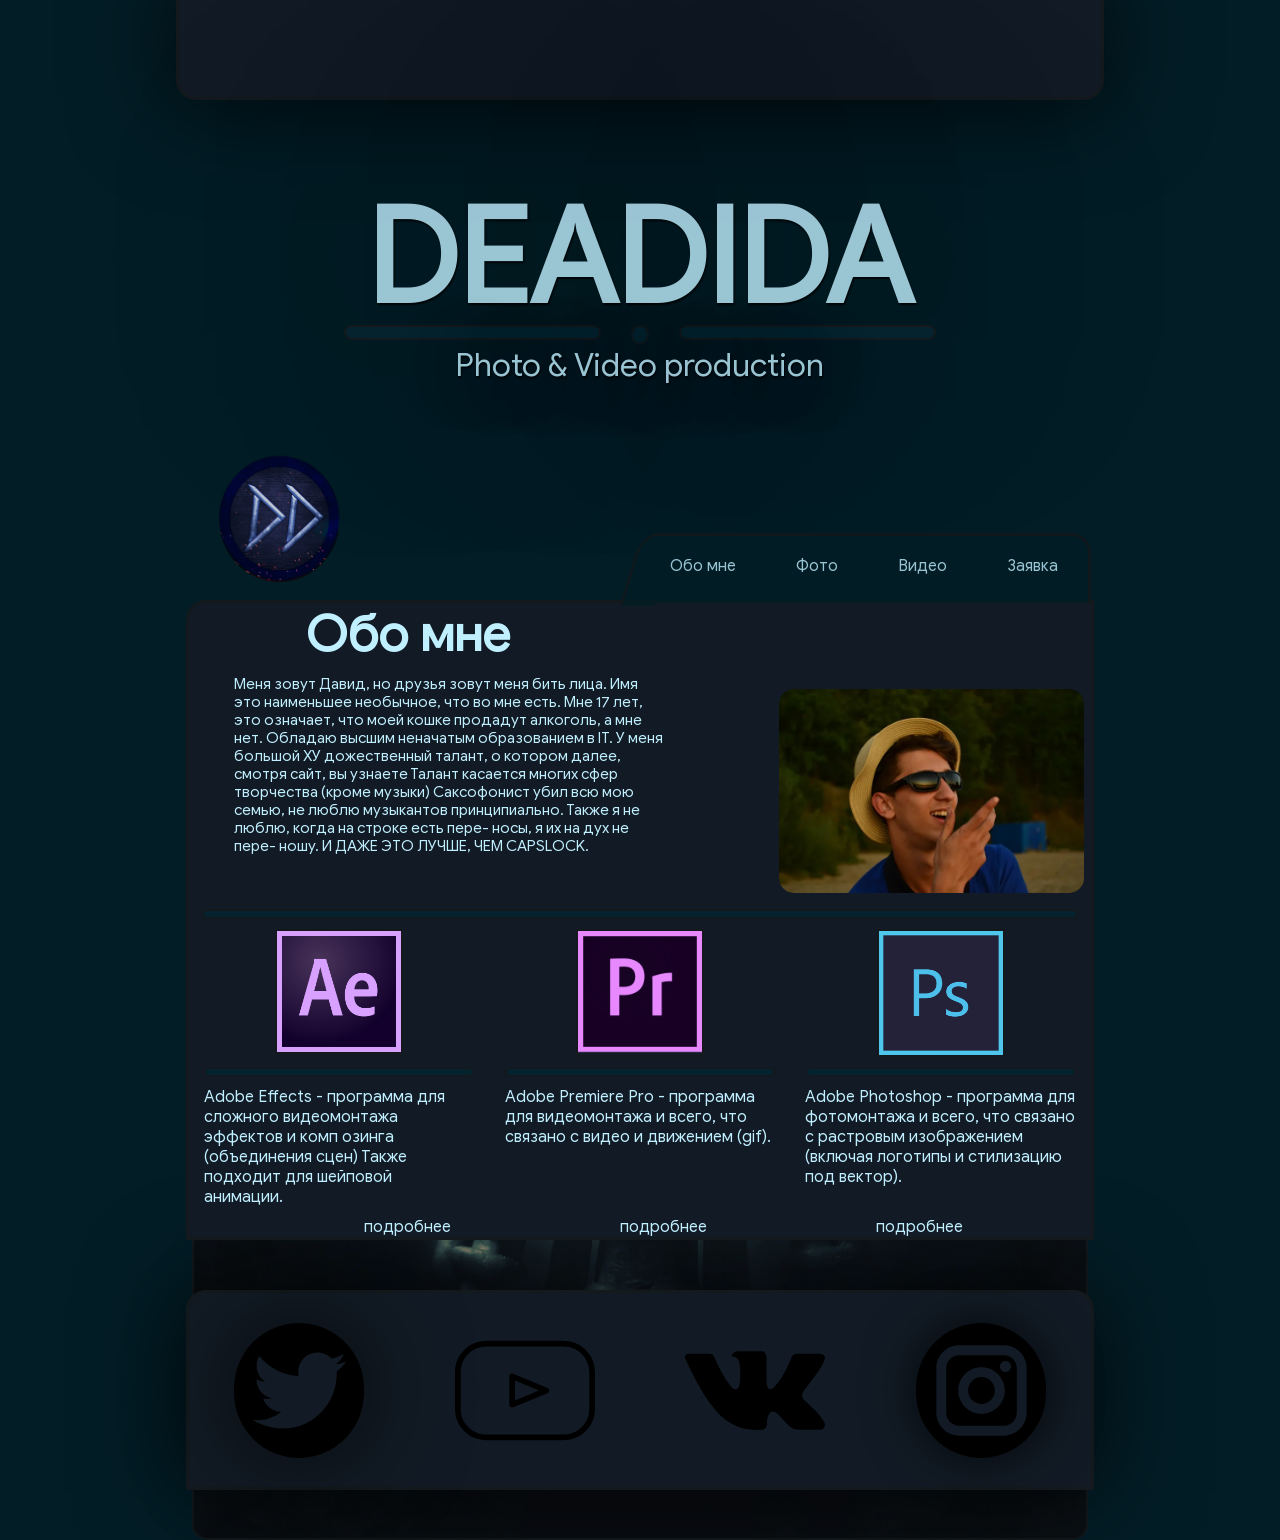
==== about.html @ dc74d72a "Add files via upload" ====
<html lang="en">
<head>
    <meta charset="UTF-8">

    <meta name="viewport" content="width=device-width, initial-scale=1.0">
    <title>Обо мне</title>

    <link rel="stylesheet" href="styles/styles.css" type="text/css">
    
</head>
<body>
    <header speeds ="20" class="layer head">
        <div speeds ="40" class="layer headh"> </div>
        <h1 speeds ="35" class="layer" ><span class = "shad">DEADIDA<span></h1>
            <div speeds ="45" class="layer conteinerofline">
                <div class="citem1"></div>
                <div class="citem2"></div>
                <div class="citem1"></div>
            </div>
        <div class="layer"><small ><span speeds ="235" class = " shad">  Photo & Video production</span></div></small>
    </header>
    
    <section speeds ="40" class= "layer">
        <div class="layer section">
            <div class="plaash">
            </div>
            <div speeds = "70" class="layer1 logo"><img src="images/logo.png" alt="это был логотип" class = "ImgSize"></div>
            <nav>
                <div class="navitem"><a href="about.html"><span class = "i1">Обо мне</span></a></div>
                <div class="navitem"><a href="photo.html"><span class = "i2">Фото</span></a></div>
                <div class="navitem"><a href="#"><span class = "i3">Видео</span></a></div>
                <div class="navitem"><a href="#"><span class = "i5">Заявка</span></a></div>
            </nav>
        </div>
        <h2 class = "me">Обо мне</h2>
        <div class = "section2">
            
            <div class="about">
            Меня зовут Давид, но друзья зовут меня бить лица.
            Имя это наименьшее необычное, что во мне есть.
            Мне 17 лет, это означает, что моей кошке продадут
            алкоголь, а мне нет.
            Обладаю высшим неначатым образованием в IT.
            У меня большой ХУ дожественный талант,
            о котором далее, смотря сайт, вы узнаете
            Талант касается многих сфер творчества
            (кроме музыки) Саксофонист убил всю мою семью,
            не люблю музыкантов принципиально.
            Также я не люблю, когда на строке есть пере-
            носы, я их на дух не пере-
            ношу. И ДАЖЕ ЭТО ЛУЧШЕ, ЧЕМ CAPSLOCK.
            </div>
            <div ><img class = "ya" src="images/about1.jpg"></div>
        </div>
        <div class="line"></div>
        <div class="AeContainer">
            <div><img class="lay1 AeItemIMG" src = "images/AE.jpg" alt = "ae"></div>
            <div><img  class="AeItemIMG" src = "images/PR.png" alt = "Pr"></div>
            <div><img  class="AeItemIMG" src = "images/PS.jpg" alt = "Ps"></div>
        </div>
        <div class="ContainerOf3lines">
            <div id = "lay3" class="lines3"></div>
            <div class="lines3"></div>
            <div class="lines3"></div>
        </div>
        <div class="ContainerOf3lines">
            <div class="lines2" >Adobe Effects - программа для cложного видеомонтажа эффектов и комп озинга (объединения сцен) Также подходит для шейповой анимации.</div>
            <div class="lines2">Adobe Premiere Pro - программа для видеомонтажа и всего, что связано с видео и движением (gif).</div>
            <div class="lines2">Adobe Photoshop - программа для фотомонтажа и всего, что связано с растровым изображением (включая логотипы и стилизацию под вектор).</div>
        </div>
        <div class="ContainerOf2lines">
            <div class="lines1"><a href = "#"><span>подробнее</span></a></div>
            <div class="lines1"><a href = "#"><span>подробнее</span></a></div>
            <div class="lines1"><a href = "#"><span>подробнее</span></a></div>
        </div>
        
    </section></div></div></div>
<div class="pos"></div><div class="prefooter"></div></div>
<div class="pos2 layer" speeds = "10000" ></div>
    <footer class=" layer" speeds = "-10" >
        <div class="SvgCont">
            <a href="https://twitter.com/Deadida322" class="SvgItem1"></a>
            <a href="https://www.youtube.com/channel/UCnaMoszaAuo6QIQ1X-cICiA" div class="SvgItem2"></a>
            <a href="https://vk.com/davidal" div class="SvgItem3"></a>
            <a href="https://www.instagram.com/deadida32/" class="SvgItem4"></a>
        </div>
    </footer></div>
<script src="main.js"></script>
</body>

</html>
---- styles/styles.css ----
@font-face{
    font-family: GoogleS; 
    src: url(fonts/WebFont.ttf);

}

* {
    box-sizing: border-box;
    margin: 0px;
    padding: 0;
    
}
a { z-index: 30; 
    text-decoration: none; 
    color: #c0efff;
   } 
a:hover { text-decoration: none; }
body{
    margin: 0;
    padding: 0;
    background: #031d26;
    font-family: 'GoogleS';
    color: #c0efff;
}

header{
    position: relative;
    text-align: center;
    box-sizing: border-box;
    min-height: 80%;
    padding-top: 10%;
    width: 69%;
    background-position:center;
    background-image: url(../images/main1.jpg);
    background-size:cover;
    left: 15.5%;
    right: 22.5%;
    margin-top: 50px;

}

h1{
    font-size: 200px;
    opacity: 0.8;
}
h2{
    font-size: 50px;
}
.shad{
    text-shadow: 1px 2px 2px black, 0 0 2em black;
}
small{
    padding: -15px;
    font-size:55px;
    opacity: 0.8;
}
.headh{
    display: block;
    position: absolute;
    top:-70px;
    left: -2.5%;
    background-color:#121b25;
    width: 105%;
    height: 120px;
    border-radius: 0px 0px 20px 20px;
    border: 3px solid #13191c;
    box-shadow: 0 0.2px 100px 2px rgba(0,0,0,0.7);
}
.conteinerofline{
    margin: 0 auto;
    margin-top: -15px;
    display:flex;
    top: 30%;
    justify-content: space-around;
    width: 67%;

}

.citem1{
    width: 50%;
    height: 15px;
    background-color: #04232e;
    border-radius: 15px;
    border: 2px solid #13191c;
}
.citem2{
    margin-left: 30px;
    margin-right: 30px;
    width: 20px;
    height: 20px;
    background-color: #04232e;
    border-radius: 15px;
    border: 2px solid #13191c;
}
nav{
    width:100%;
    height: 40px;
    display: flex;
    justify-content: space-around;
    align-items: start;

}
.navitem{
    min-width:70px;
}
.section{
    position: relative;
    width:50%;
    top: -70px;
    background-color:rgba(3,29,38,1);
    left: 50%;
    right: 15%;
    height: 70px;
    padding-top:20px;
    border-right: 3px solid #13191c;
    border-top: 3px solid #13191c;
    border-radius: 20px 20px 0px 0px;
    opacity: 80%;
}
.logo{
    position: absolute;
    top: -130px;
    left: -94%;
    width: 30%;
}
section{
    position: relative;
    top:-50px;
    left: 14.5%;
    right: 15%;
    background-color:#121b25;
    border: 3px solid #13191c;
    width: 71%;
    border-radius: 20px 0px 0px 0px;
    z-index: 2;

}
.section2{
    display: flex;
    justify-content: space-between;
    width: 93%;
    margin-left: 5%;

}
.plaash{
    background-color:rgba(3,29,38,1);
    transform: skewX(-17deg);
    width: 2.8%;
    height: 70px;
    top:0;
    left:-1.2%;
    position: absolute;
    border-radius: 20px 20px 0px 0px;
    border-left: 3px solid #13191c;
}
span{
    transition: all ease-in-out 0.5s;
}
 a span:hover {
    text-decoration: underline;
    color: #38c4f4;
    font-size: 30px;
    transition: all ease-in-out 0.3s;
    text-shadow: 1px 2px 2px black;
    
   }
.ya{
    border-radius: 15px;
    width: 100%;
    margin-bottom: 40px;
}
.about{
    width: 30%; 
    margin-top: 10px;
    font-size: 20px;
    text-align:left;}
.me{
    margin-left: 13%;
    margin-top: -70px;

}
.line{
    width: 97%;
    height: 10px;
    background-color: #04232e;
    border-radius: 15px;
    border: 2px solid #13191c;
    position: absolute;
    left: 1.5%;
}
.AeContainer{
    display: flex;
    margin-top: 20px;
    justify-content: space-around;
    transition: ease-in-out 0.3s;
}
.AeContainer img:hover {
    transform: scale(1.2);
    transition: ease-in-out 0.3s;
   
}
#lay3 :hover {
    width: 40%;
    background-color: #25c5ff;
   
}

.AeContainer img{
    transition: ease-in-out 0.3s;
   
}
.AeItem{
    position: relative;
    width:25%;
    margin: 30px;
    border: 2px solid #13191c;
}
.AeItemIMG{
    margin-left: 0%;
    width: 10vw;
    border: 2px solid #13191c;
}
.ContainerOf3lines{
    display: flex;
    margin-top: 10px;
    justify-content: space-around;
}
.lines3{
    height: 10px;
    width: 30%;
    background-color: #04232e;
    border-radius: 15px;
    border: 2px solid #13191c;
}
.lines2{
    width: 30%;
}
.ContainerOf2lines{
    width: 60vw;
    display: flex;
    margin-top: 10px;
    margin-left: 5%;
    justify-content: space-around;

}
.lines1{
    width: 100%;
    margin-left: 10%;
    padding-left: 7%;

}
.ImgSize{
    width: 90%;
}
.pos{
    position: relative;
    margin-top: -400px; 
}
.pos2{
    position: relative;
    margin-top: -200px; 
}
.prefooter{
    position: relative;
    left: 15%;
    bottom: 100px;
    width:70%;
    height:600px;
    display: block;
    border-radius: 15px;
    border: 2px solid #13191c;
    background-image: url(../images/pf.png);
    background-position:center;
    background-size: cover;

}
footer{
    position: relative;
    display: flex;
    background-color:#121b25;
    height: 200px;
    width: 71%;
    left: 14.5%;
    top: -20px;
    z-index: 1;
    border-radius: 20px 20px 0px 0px;
    border: 3px solid #13191c;
    box-shadow: 0 0.2px 100px 2px rgba(0,0,0,0.7);
}
.SvgCont{
    display: flex;
    margin-top: 10px;
    width: 100%;
    margin-top: 30px;
    height:70%;
    justify-content: space-around;
}
.SvgItem1{
    transition: all ease-in-out 0.5s;
    background-image: url(../images/tw1.svg);
    background-position:center;
    background-size: cover;
    width: 130px;
    border-radius: 1500px;
    box-shadow: 0 0.2px 100px 2px rgba(0,0,0,0.7);
}
.SvgItem2{
    transition: all ease-in-out 0.5s;
    background-image: url(../images/yt1.svg);
    background-size: cover;
    width: 140px;
    background-position:center;
}
.SvgItem3{
    transition: all ease-in-out 0.5s;
    background-image: url(../images/vk1.svg);
    background-size: cover;
    width: 140px;;
    background-position:center;
}
.SvgItem4{
    
    background-image: url(../images/inst1.svg);
    background-size: cover;
    border-radius: 150px;
    width: 130px;;
    box-shadow: 0 0.2px 50px 2px rgba(0,0,0,0.7);
    transition: all ease-in-out 0.5s;
    background-position:center;
}
.SvgItem1:hover{
    transition: all ease-in-out 0.5s;
    background-image: url(../images/tw2.svg);
    border-radius: 150px;
    box-shadow: 0 0.2px 100px 2px rgba(0,0,0,0);
    
}
.SvgItem2:hover{
    background-image: url(../images/yt2.svg);
    transition: all ease-in-out 0.5s;
}
.SvgItem3:hover{
    background-image: url(../images/vk2.svg);
    transition: all ease-in-out 0.5s;
}
.SvgItem4:hover{
    background-image: url(../images/inst2.svg);
    transition: all ease-in-out 0.5s;
    box-shadow: 0 0.2px 100px 2px rgba(0,0,0,0);
}
.AeContainer2{
    display: flex;
    margin-top: 620px;
    height:100px;
    justify-content: space-around;
    transition: ease-in-out 0.3s;
}
.AeItemIMG2{
    margin: 10%;
    width: 5vw;

}
@media screen and (max-width: 1600px){
    .about{
        font-size: 19px;
    }
    .section2{
        width: 110%;
        margin-left: 5%;
    }
    .ya{
        top: 10%;
        width: 74%;
    }   
}
@media screen and (max-width: 1500px){
    .about{
        font-size: 18px;
    }
    .section2{
        width: 110%;
        margin-left: 5%;

    }
    .ya{
        width: 70%;
    }
    .imgsize{
        margin-top: 30px;
    }
    footer{
        height: 180px;
    }
    
}

@media screen and (max-width: 1400px){
    footer{
        height: 160px;
    }
    .imgsize{
        margin-top: 40px;
    }
    .SvgItem2{
        width: 140px;
    }
    .SvgItem3{
        width: 140px;;
    }
    .about{
        font-size: 16px;
    }
    .section2{
        width: 90%;
        margin-left: 5%;

    }
    .ya{
        width: 70%;
    }  
    header{
        position: relative;
        text-align: center;
        box-sizing: border-box;
        padding-top: 10%;
        min-height:700px;
    }
}
@media screen and (max-width: 1300px){
    footer{
        height: 100px;
    }
    .imgsize{
        margin-top: 50px;
    }
    .ya{
        position: relative;
        left: 0%;
        border-radius: 15px;
        width: 80%;
        margin-bottom: 40px;
    }   
    .section2{
        width: 90%;
        margin-left: 5%;
    }
    .about{
        width: 40%; }
    h1{
        font-size: 130px;
    }
    small{
        font-size: 32px;
    }
    .plaash{
        z-index: -1;
        width: 7.8%;
        top:0;
        left:-2.2%;
    }
    header{
        position: relative;
        text-align: center;
        box-sizing: border-box;
        padding-top: 10%;
        min-height:600px;
    }
    .prefooter{
        top: -300px;
        height:500px;
    
    }
    .AeContainer2{
        display: none;
    }
    footer{
        height: 200px;
        top: 00px;
    }
    nav{
        width:100%;
        height: 40px;
        display: flex;
        justify-content: space-around;
        align-items: start;
    
    }
    .navitem{
        min-width:40px;
    }
    a span:hover {
        font-size: 22px;
       }
    .prefooter{
        top: 50px;
        width:70%;
        height:600px;
    }
         
}
@media screen and (max-width: 1200px){
    .SvgCont{
        height:40%;
    }
    .SvgItem1{
        width: 60px;
    }
    .SvgItem2{
        width: 60px;;
    }
    .SvgItem3{
        width: 60px;
    }
    .SvgItem4{
        width: 60px;;
    }
    footer{
        max-height: 120px;
    }
    .imgsize{
        margin-top: 70px;
    }
    header{
        position: relative;
        text-align: center;
        box-sizing: border-box;
        padding-top: 10%;
        min-height:600px;
    }
    .pos2{
        position: relative;
        margin-top: -400px; 
    }
    
    .prefooter{
        margin-top: 350px;
        width:70%;
        height:400px;
    }
    .ya{
        position: relative;
        left: 5%;
        border-radius: 15px;
        width: 80%;
        margin-bottom: 40px;
    }   
    .section2{
        width: 90%;
        margin-left: 5%;
    }
    .about{
        width: 40%; }
    h1{
        font-size: 100px;
    }
    small{
        font-size: 30px;
    }
    .plaash{
        z-index: -1;
        width: 7.8%;
        top:0;
        left:-2.2%;
    }
    header{
        position: relative;
        text-align: center;
        box-sizing: border-box;
        padding-top: 10%;
        min-height:600px;
    }
    .prefooter{
        top: -300px;
        height:500px;
    
    }
    .AeContainer2{
        display: none;
    }
    footer{
        height: 200px;
        top: 00px;
    }
    nav{
        width:100%;
        height: 40px;
        display: flex;
        justify-content: space-around;
        align-items: start;
    
    }
    .navitem{
        min-width:40px;
    }
    a span:hover {
        font-size: 22px;
    }
}
@media screen and (max-width: 1600px){
    .about{
        width: 30%; 
        margin-top: 10px;
        font-size: 19px;
        text-align:left;}
}
@media screen and (max-width: 1500px){
    .about{
        width: 40%; 
        margin-top: 10px;
        font-size: 18px;
        text-align:left;}
        .ya{
            position: relative;
            left: 5%;
        }   
}
@media screen and (max-width: 1400px){
    .about{
        width: 100%; 
        margin-top: 10px;
        font-size: 15px;
        text-align:left;}
        .ya{
            position: relative;
            left: 30%;
            width: 80%;
        } 
}
@media screen and (max-width: 400px){
    .ya{
        position: relative;
        left: -75%;
        border-radius: 15px;
        width: 100%;
        margin-bottom: 40px;
    }   
    .section2{
        width: 120%;
        margin-left: 0%;
    }
    .about{
        text-align: center;
        position: relative;
        width: 200%;
        font-size: 7px; 
        left: 30px;
    }
    h1{
        font-size: 40px;
    }
    small{
        font-size: 18px;
    }
    .plaash{
        z-index: -1;
        width: 7.8%;
        top:0;
        left:-2.2%;
    }
    header{
        position: relative;
        text-align: center;
        box-sizing: border-box;
        padding-top: 10%;
        min-height:200px;
    }
    .prefooter{
        top: -300px;
        height:500px;
    
    }
    .AeContainer2{
        display: none;
    }
    footer{
        height: 200px;
        top: 00px;
    }
    nav{
        widows: 1100%;
        height: 20px;
        display: flex;
        justify-content: space-around;
        align-items: start;
    
    }
    .navitem{
        min-width:10px;
    }
    h2{
        font-size: 20px;
    }
    a span:hover {
        font-size: 22px;
       }
    .headh{

    top:-70px;
    left: -10.5%;
    width: 125%;
    height: 80px;

    }
    .conteinerofline{
        margin-top: 0px;
        top: 80%;
        width: 87%;
    
    }
    
    .citem1{
        width: 60%;
        height: 10px;
        background-color: #04232e;
        border-radius: 15px;
        border: 2px solid #13191c;
    }
    .citem2{
        margin-left: 30px;
        margin-right: 30px;
        width: 15px;
        height: 15px;
        background-color: #04232e;
        border-radius: 15px;
        border: 2px solid #13191c;
    }
    section{
        top:-50px;
        left: 4.5%;
        width: 91%;
        z-index: 2;
    
    }
}
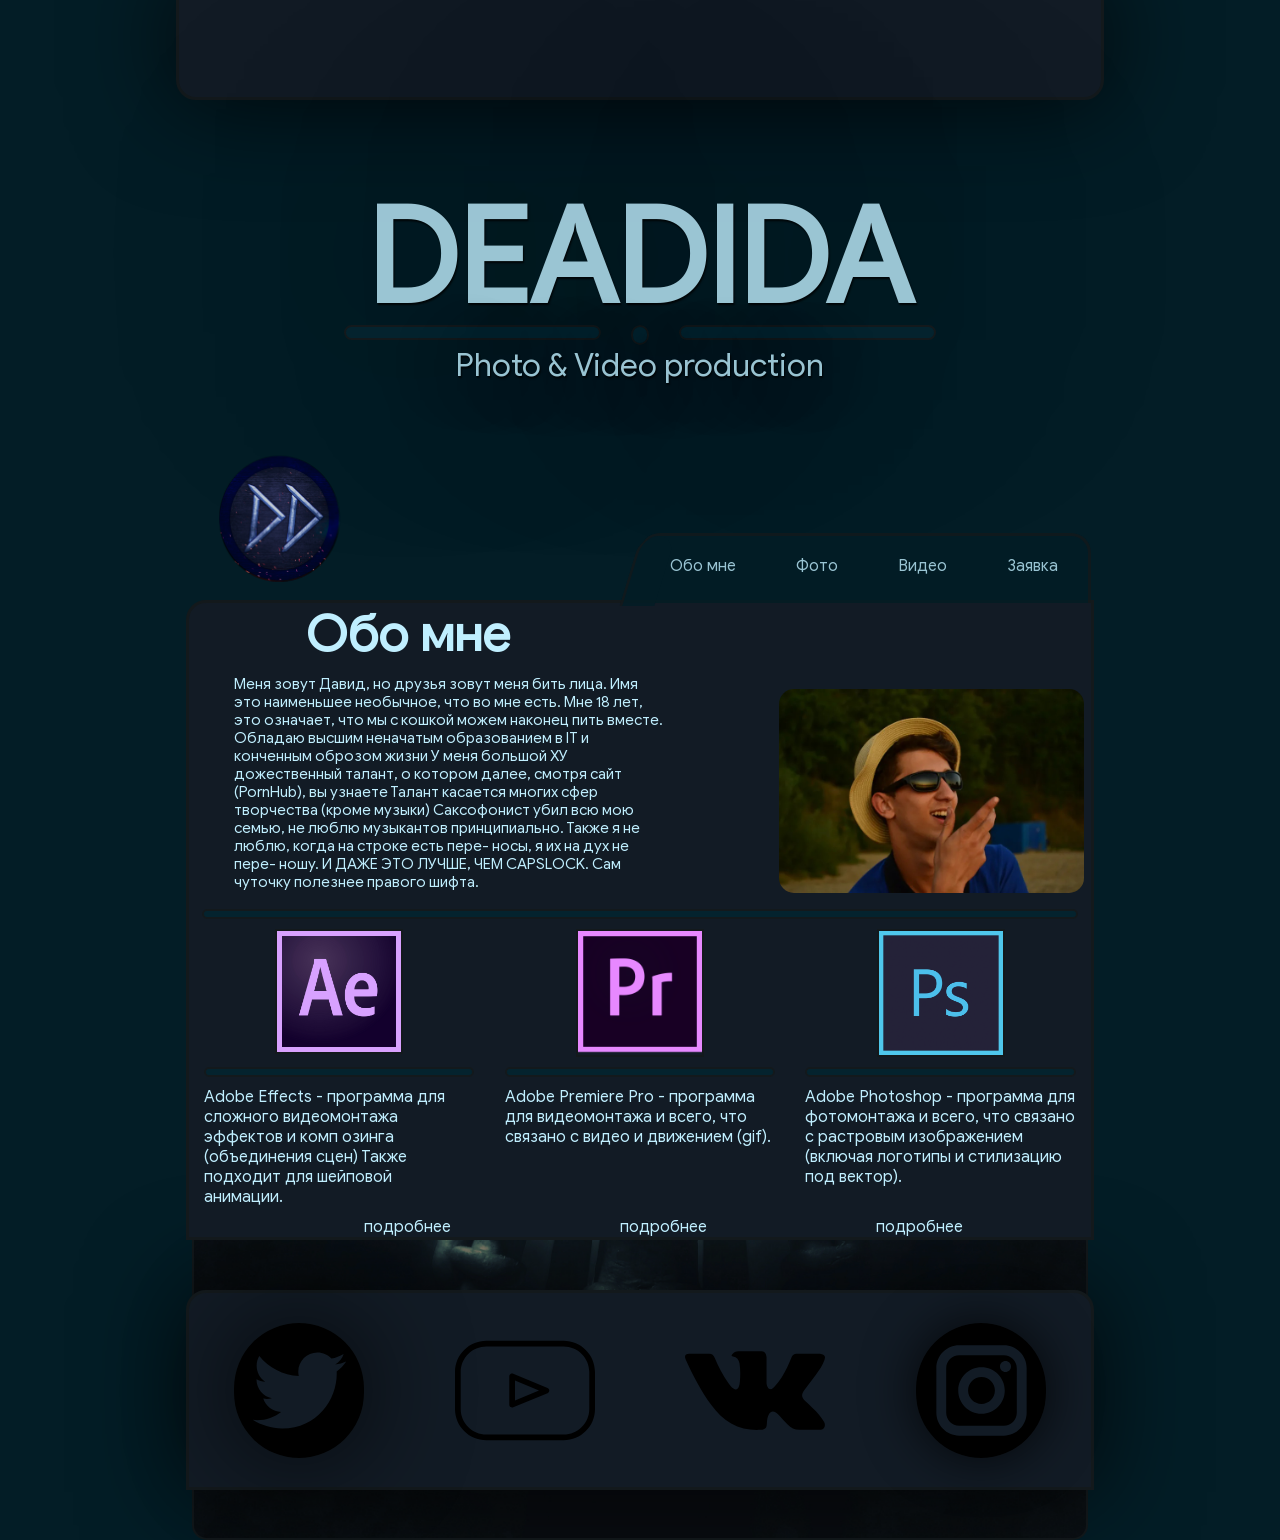
==== commit 72836ebf: "Add files via upload" ====
--- a/about.html
+++ b/about.html
@@ -38,17 +38,17 @@
             <div class="about">
             Меня зовут Давид, но друзья зовут меня бить лица.
             Имя это наименьшее необычное, что во мне есть.
-            Мне 17 лет, это означает, что моей кошке продадут
-            алкоголь, а мне нет.
-            Обладаю высшим неначатым образованием в IT.
+            Мне 18 лет, это означает, что мы с кошкой можем наконец
+            пить вместе.
+            Обладаю высшим неначатым образованием в IT и конченным оброзом жизни
             У меня большой ХУ дожественный талант,
-            о котором далее, смотря сайт, вы узнаете
+            о котором далее, смотря сайт (PornHub), вы узнаете
             Талант касается многих сфер творчества
             (кроме музыки) Саксофонист убил всю мою семью,
             не люблю музыкантов принципиально.
             Также я не люблю, когда на строке есть пере-
             носы, я их на дух не пере-
-            ношу. И ДАЖЕ ЭТО ЛУЧШЕ, ЧЕМ CAPSLOCK.
+            ношу. И ДАЖЕ ЭТО ЛУЧШЕ, ЧЕМ CAPSLOCK. Сам чуточку полезнее правого шифта.
             </div>
             <div ><img class = "ya" src="images/about1.jpg"></div>
         </div>
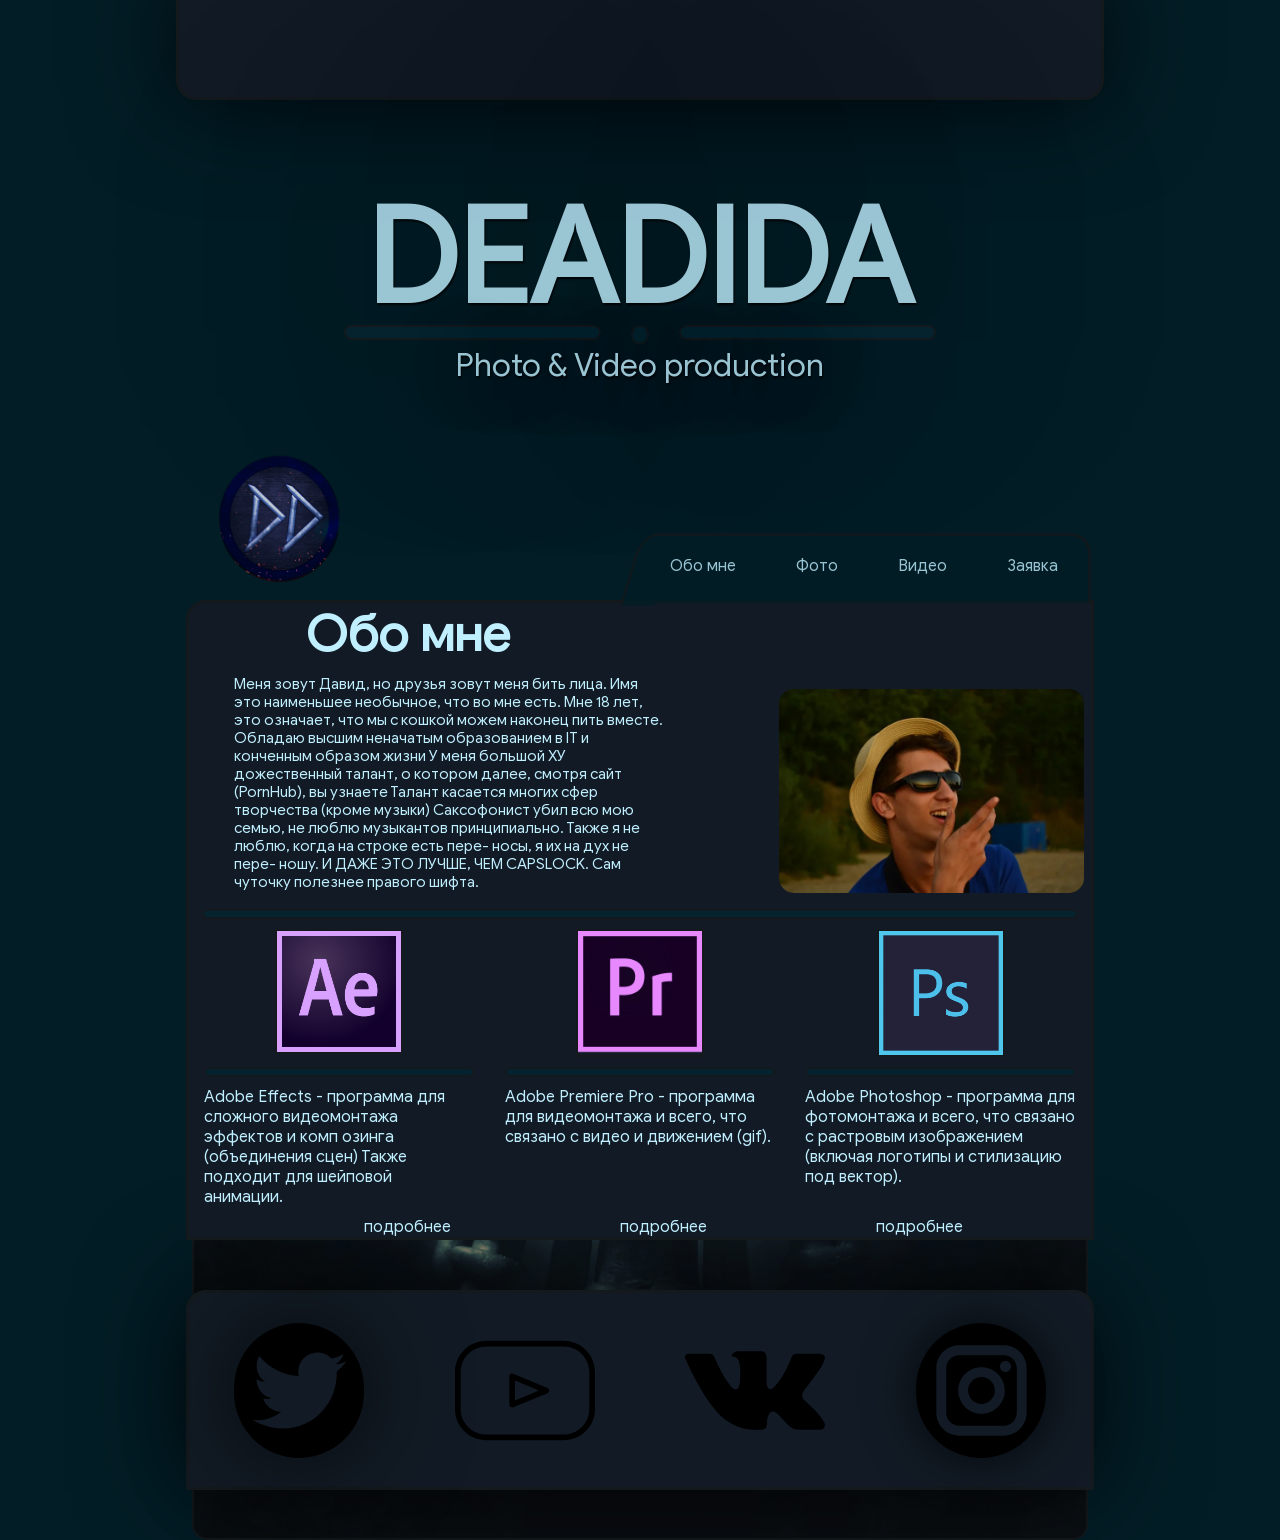
==== commit a41b6e53: "Add files via upload" ====
--- a/about.html
+++ b/about.html
@@ -40,7 +40,7 @@
             Имя это наименьшее необычное, что во мне есть.
             Мне 18 лет, это означает, что мы с кошкой можем наконец
             пить вместе.
-            Обладаю высшим неначатым образованием в IT и конченным оброзом жизни
+            Обладаю высшим неначатым образованием в IT и конченным образом жизни
             У меня большой ХУ дожественный талант,
             о котором далее, смотря сайт (PornHub), вы узнаете
             Талант касается многих сфер творчества
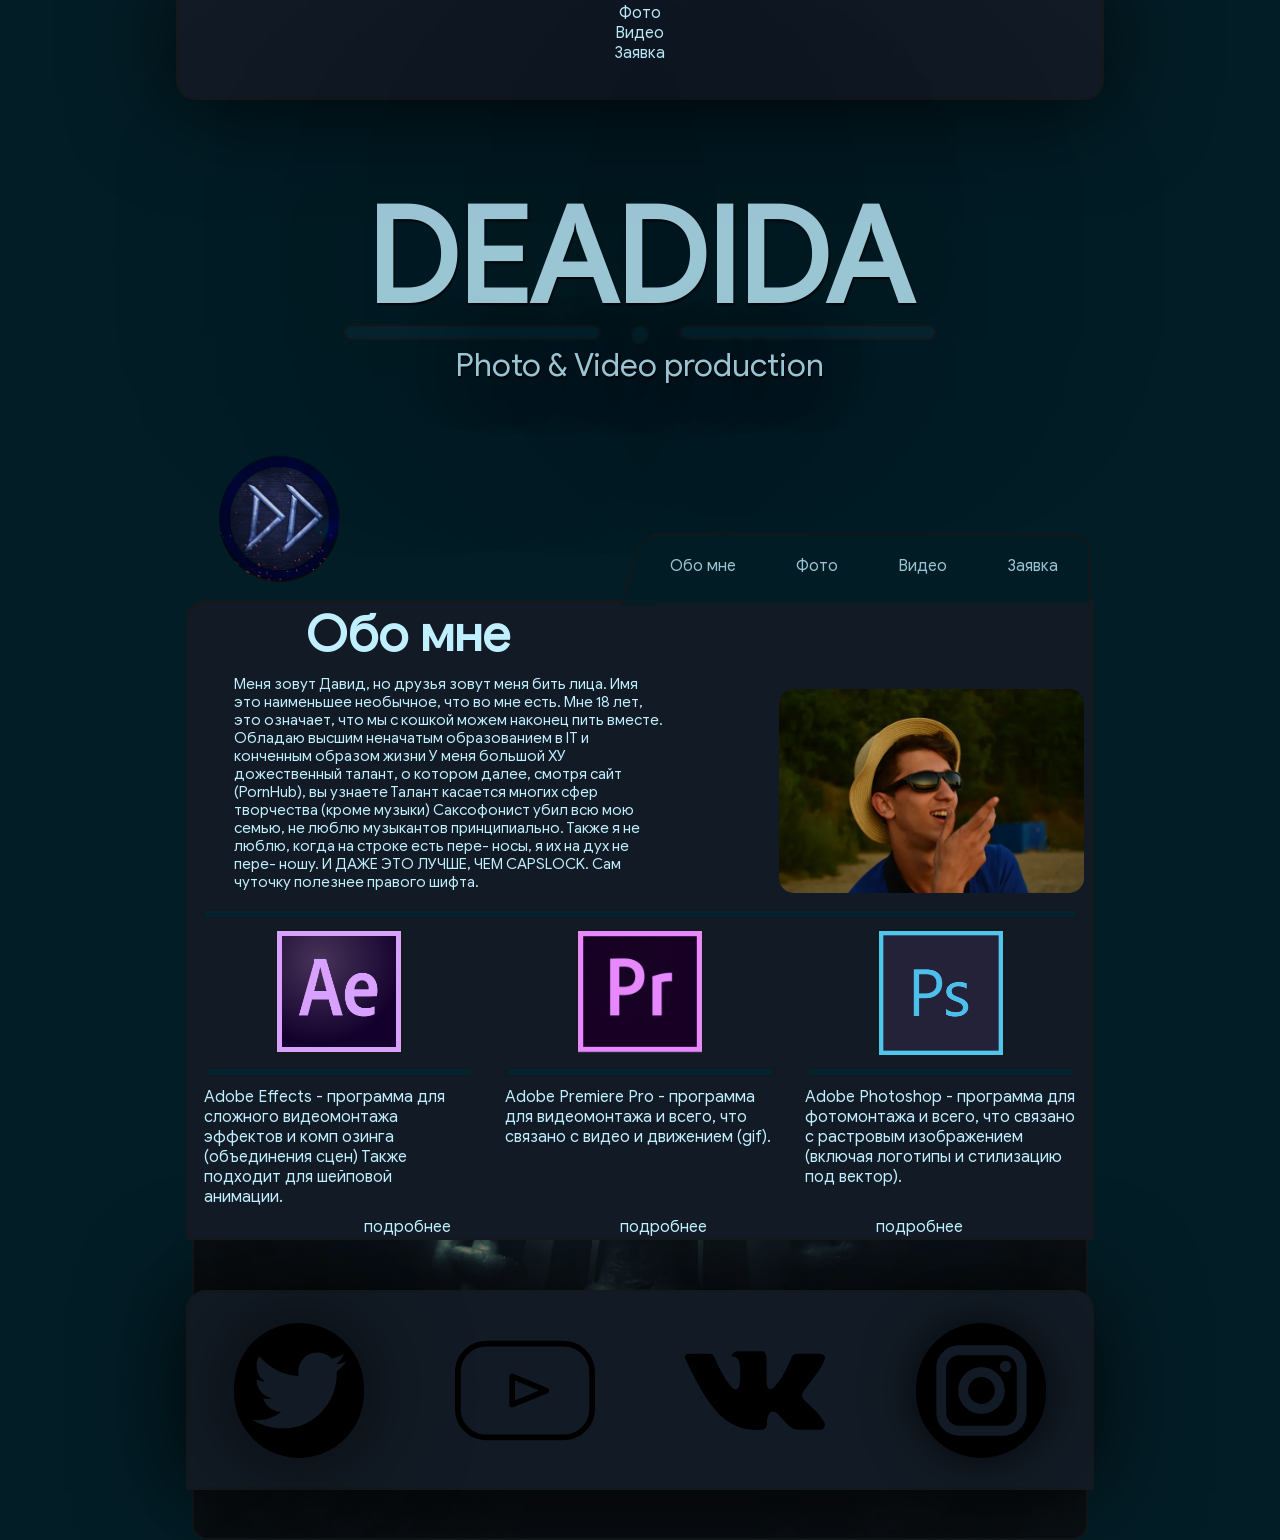
==== commit 34543cae: "Add files via upload" ====
--- a/about.html
+++ b/about.html
@@ -9,8 +9,16 @@
     
 </head>
 <body>
-    <header speeds ="20" class="layer head">
-        <div speeds ="40" class="layer headh"> </div>
+    <header speeds ="20" class=" head">
+        <div speeds ="40" class=" headh">
+            <div class="phonenav">
+                <a href="about.html" class="pnItems"><div>Обо мне</div></a>
+                <a href="photo.html" class="pnItems"><div >Фото</div></a>
+                <a href="video.html" class="pnItems"><div >Видео</div></a>
+                <a href="reg.html" class="pnItems"><div >Заявка</div></a>
+            </div>
+            <div class="humb"></div> 
+        </div>
         <h1 speeds ="35" class="layer" ><span class = "shad">DEADIDA<span></h1>
             <div speeds ="45" class="layer conteinerofline">
                 <div class="citem1"></div>
@@ -28,8 +36,8 @@
             <nav>
                 <div class="navitem"><a href="about.html"><span class = "i1">Обо мне</span></a></div>
                 <div class="navitem"><a href="photo.html"><span class = "i2">Фото</span></a></div>
-                <div class="navitem"><a href="#"><span class = "i3">Видео</span></a></div>
-                <div class="navitem"><a href="#"><span class = "i5">Заявка</span></a></div>
+                <div class="navitem"><a href="video.html"><span class = "i3">Видео</span></a></div>
+                <div class="navitem"><a href="reg.html"><span class = "i5">Заявка</span></a></div>
             </nav>
         </div>
         <h2 class = "me">Обо мне</h2>
@@ -69,9 +77,9 @@
             <div class="lines2">Adobe Photoshop - программа для фотомонтажа и всего, что связано с растровым изображением (включая логотипы и стилизацию под вектор).</div>
         </div>
         <div class="ContainerOf2lines">
-            <div class="lines1"><a href = "#"><span>подробнее</span></a></div>
-            <div class="lines1"><a href = "#"><span>подробнее</span></a></div>
-            <div class="lines1"><a href = "#"><span>подробнее</span></a></div>
+            <div class="lines1"><a href = "video.html"><span>подробнее</span></a></div>
+            <div class="lines1"><a href = "video.html"><span>подробнее</span></a></div>
+            <div class="lines1"><a href = "photo.html"><span>подробнее</span></a></div>
         </div>
         
     </section></div></div></div>
--- a/styles/styles.css
+++ b/styles/styles.css
@@ -39,6 +39,7 @@
 
 }
 
+
 h1{
     font-size: 200px;
     opacity: 0.8;
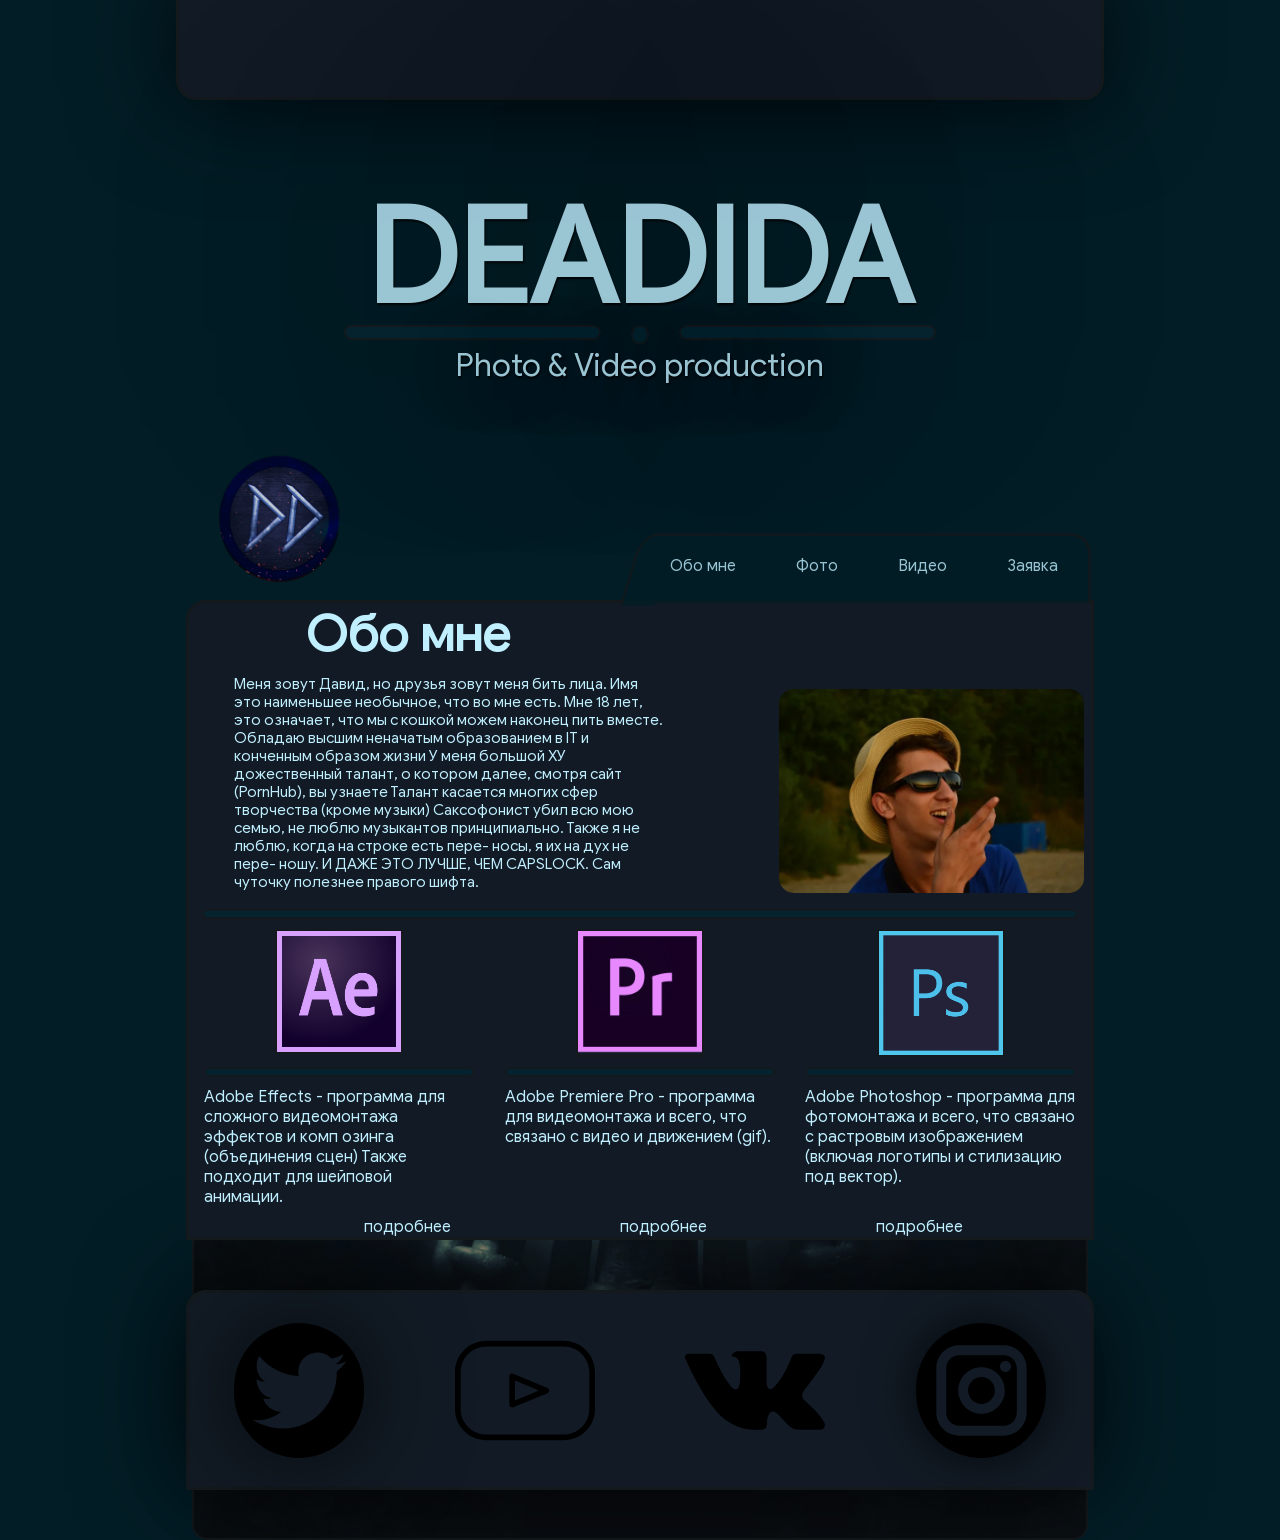
==== commit 44094c7d: "Add files via upload" ====
--- a/about.html
+++ b/about.html
@@ -93,6 +93,9 @@
             <a href="https://www.instagram.com/deadida32/" class="SvgItem4"></a>
         </div>
     </footer></div>
+    <script src="js/jquery-1.12.4.min.js"></script>
+    <script src="js/jquery.event.move.js" type="text/javascript"></script>
+    <script src="js/jquery.twentytwenty.js" type="text/javascript"></script>
 <script src="main.js"></script>
 </body>
 
--- a/styles/styles.css
+++ b/styles/styles.css
@@ -3,7 +3,9 @@
     src: url(fonts/WebFont.ttf);
 
 }
-
+.humb{
+   display:none;
+}
 * {
     box-sizing: border-box;
     margin: 0px;
@@ -22,7 +24,9 @@
     font-family: 'GoogleS';
     color: #c0efff;
 }
-
+.phonenav{
+    display: none;
+}
 header{
     position: relative;
     text-align: center;
@@ -43,6 +47,7 @@
 h1{
     font-size: 200px;
     opacity: 0.8;
+    margin-top:0;
 }
 h2{
     font-size: 50px;
@@ -628,23 +633,43 @@
         } 
 }
 @media screen and (max-width: 400px){
+    section{
+        position: relative;
+        top:-50px;
+        left: 14.5%;
+        right: 15%;
+        background-color:#121b25;
+        border: 3px solid #13191c;
+        width: 1000vh;
+        border-radius: 15px 15px 0px 0px;
+        z-index: 2;
+    
+    }
+    .section{
+        opacity: 0%;
+    }
+    body{
+        overflow-x:hidden;
+    }
     .ya{
         position: relative;
-        left: -75%;
-        border-radius: 15px;
-        width: 100%;
-        margin-bottom: 40px;
+        left: 20%;
+        border-radius: 5px;
+        width: 60%;
+        margin-bottom: 0px;
     }   
     .section2{
-        width: 120%;
+        padding:5px;
+        flex-direction: column-reverse;
+        width: 100%;
         margin-left: 0%;
     }
     .about{
         text-align: center;
         position: relative;
-        width: 200%;
-        font-size: 7px; 
-        left: 30px;
+        width: 100%;
+        font-size: 12px; 
+        left: 0;
     }
     h1{
         font-size: 40px;
@@ -695,12 +720,63 @@
         font-size: 22px;
        }
     .headh{
-
-    top:-70px;
-    left: -10.5%;
-    width: 125%;
-    height: 80px;
-
+    position: fixed;
+    top:-25px;
+    left: -5.5%;
+    width: 110%;
+    height: 65px;
+    z-index: 30000;
+    opacity: 90%;
+
+    }
+    .humb{
+        display: block;
+        margin-top: 100px;
+        width:40px;
+        height: 40px;
+        background-image: url(../images/humb.png);
+    }
+    .phonenav{
+        font-size: 10px;
+        padding: 10px;
+        position: relative;
+        top: 25px;
+        display: flex;
+        justify-content: space-around;
+        opacity: 100%;
+        text-transform: uppercase;
+
+    }
+    .pnItems{
+        width: 25%;
+    }
+    .lines2{
+        font-size: 10px;
+        text-align:center;
+    }
+    .lines1{
+        font-size: 10px;
+    }
+    header{
+        position: relative;
+        min-height: 35%;
+        padding-top: 10%;
+        width: 97%;
+        background-position:center;
+        background-image: url(../images/main1.jpg);
+        background-size:cover;
+        left: 1.5%;
+        right: 22.5%;
+        margin-top: 10px;
+    
+    }
+    .ContainerOf2lines{
+        width: 100%;
+        display: flex;
+        margin-top: 10px;
+        margin-left: 0%;
+        justify-content: space-around;
+    
     }
     .conteinerofline{
         margin-top: 0px;
@@ -726,10 +802,80 @@
         border: 2px solid #13191c;
     }
     section{
-        top:-50px;
-        left: 4.5%;
-        width: 91%;
+        top:-20px;
+        left: 0.5%;
+        width: 99%;
         z-index: 2;
     
     }
+    .prefooter{
+        position: relative;
+        left: 1%;
+        bottom: 100px;
+        width:98%;
+        height:250px;
+        display: block;
+        border-radius: 15px;
+        border: 2px solid #13191c;
+        background-image: url(../images/pf.png);
+        background-position:center;
+        background-size: cover;
+    
+    }
+    .pos{
+        margin-top: -190px;
+    }
+    .pos2{
+        margin-top: -380px;
+    }
+    footer{
+        position: relative;
+        display: flex;
+        background-color:#121b25;
+        height: 60px;
+        width: 99%;
+        left: 0.5%;
+        top: 40px;
+        z-index: 1;
+        border-radius: 15px 15px 0px 0px;
+       
+    }
+    .SvgCont{
+        display: flex;
+        width: 100%;
+        margin-top: 10px;
+        height:60%;
+        justify-content: space-around;
+    }
+    .SvgItem1{
+        width: 40px;
+    }
+    .SvgItem2{
+        width: 40px;;
+    }
+    .SvgItem3{
+        width: 40px;
+    }
+    .SvgItem4{
+        width: 40px;;
+    }
+    .citem2{
+        margin-left: 30px;
+        margin-right: 30px;
+        width: 20px;
+        height: 15px;
+        background-color: #04232e;
+        border-radius: 15px;
+        border: 2px solid #13191c;
+    }
+    h1{
+        margin-top: 40px;
+    }
+}
+@media screen and (min-width: 2300px)
+{
+    .ImgSize{
+        margin-top:-60px;
+        width: 90%;
+    }
 }
